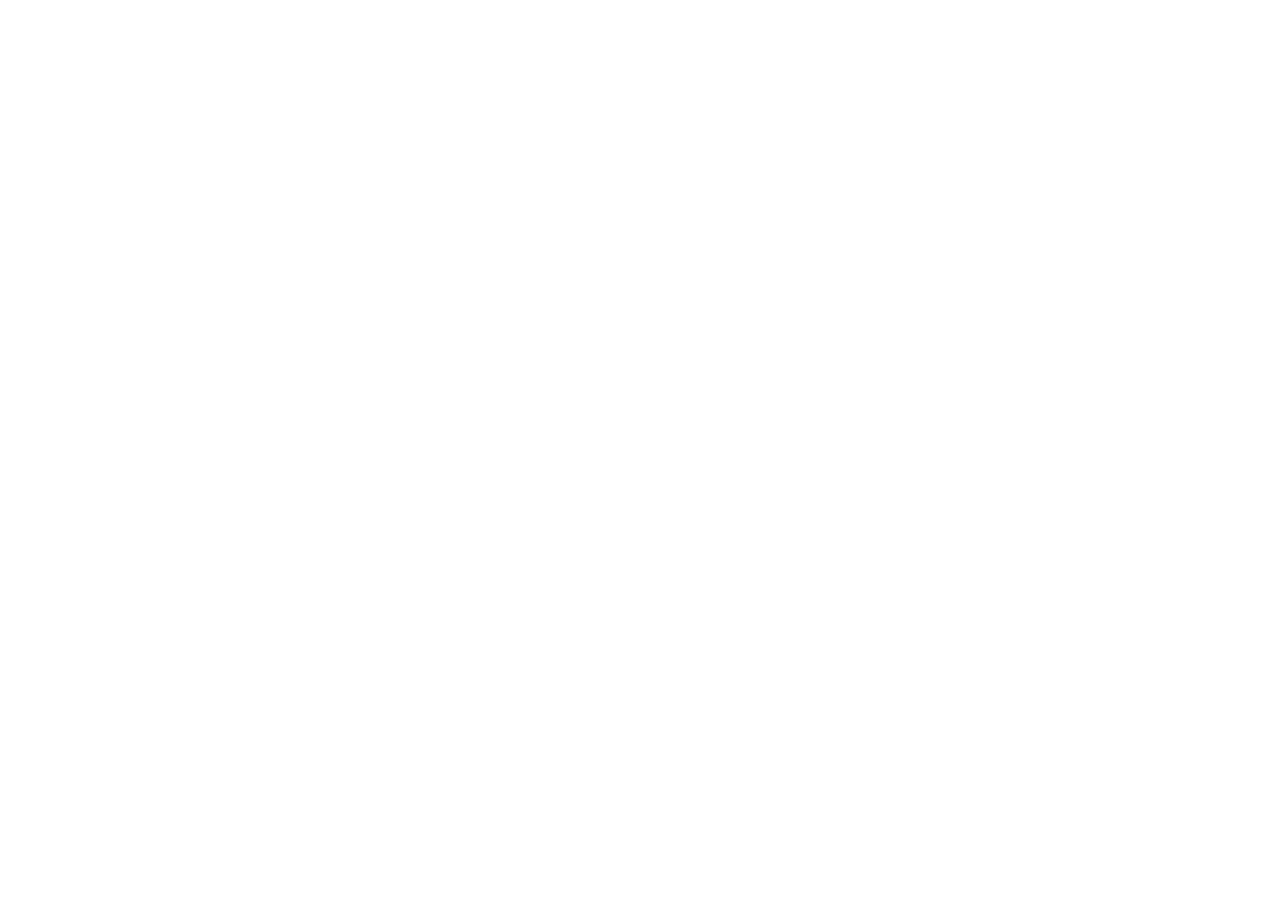
==== pages/game.html @ 1f8486c0 "Added Basic Skeleton for home page" ====
<!DOCTYPE html>
<html lang="en">
<head>
    <meta charset="UTF-8">
    <link src="../style.css" rel="stylesheet">
    <script src="../javascript.js"></script>
    <title>Interdimensional R-P-S</title>
</head>
<body>
    <!--Includes
            Div
                3 Divs(Which show characters on each side i.e: Player vs Computer) and 1 in the middle for the score
            Div
                3 Divs Which include Player options(and according to the theme)
        Bottom Left
            Sound
        Bottom Right 
            Help
        Footer
            Credits(Github Link)
        
    -->
</body>
</html>
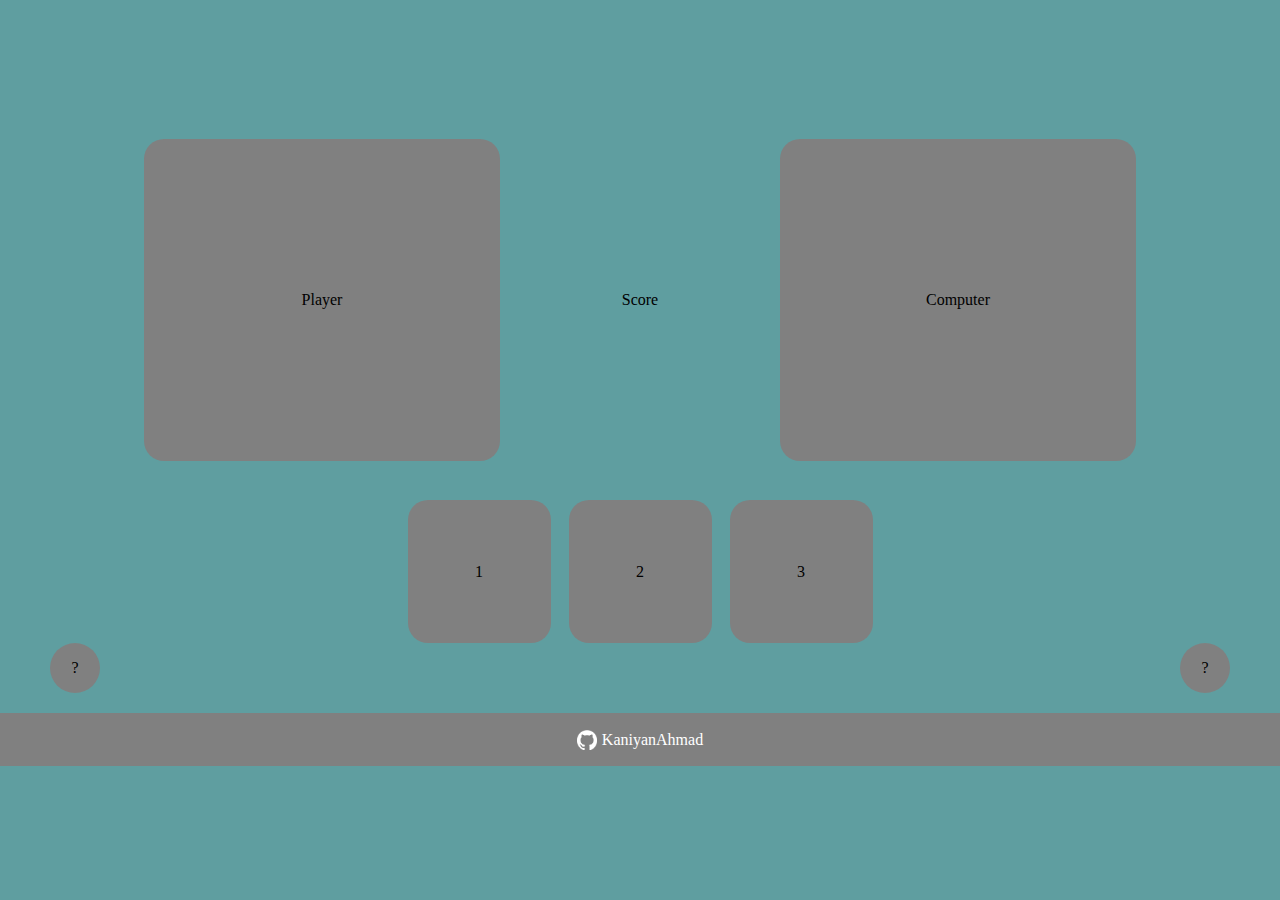
==== commit 50275120: "Added Basic Skeletonfor game page" ====
--- a/pages/game.html
+++ b/pages/game.html
@@ -2,7 +2,7 @@
 <html lang="en">
 <head>
     <meta charset="UTF-8">
-    <link src="../style.css" rel="stylesheet">
+    <link href="../styles/gameStyle.css" rel="stylesheet">
     <script src="../javascript.js"></script>
     <title>Interdimensional R-P-S</title>
 </head>
@@ -20,5 +20,58 @@
             Credits(Github Link)
         
     -->
+
+    <div id="gameWindow">
+        <div id="playerCharacter">
+                <span>Player</span> 
+        </div>
+
+        <div id="score">
+                <span>Score</span>
+        </div>
+
+        <div id="computerCharacter">
+                <span>Computer</span>
+        </div>
+    </div>
+
+    <div id="playerSelection">
+        <div id="selection1">
+            <span>
+                1
+            </span>
+        </div>
+
+        <div id="selection2">
+            <span>
+                2
+            </span>
+        </div>
+
+        <div id="selection3">
+            <span>
+                3
+            </span>
+        </div>
+    </div>
+
+    <footer>
+        <div class="sound-help">
+            <!-- Sound -->
+                <div class="sound"><p>?</p></div>
+            <!-- How to -->
+                <div class="help"><p>?</p></div>
+        </div>
+        <!-- Github Link -->
+        <div class="footer">
+            <img src="../images/github-mark-white.png" alt="Github" height="20px" width="20px">
+            <span>
+            <a href="https://github.com/KaniyanAhmad" target="_blank">KaniyanAhmad</a>
+            </span>
+
+        </div>
+
+    </footer>
+
 </body>
 </html>--- a/styles/gameStyle.css
+++ b/styles/gameStyle.css
@@ -0,0 +1,110 @@
+/* game.html */
+* {
+    margin: 0;
+    padding: 0;
+}
+
+body{
+    
+    background-color: cadetblue;
+}
+
+#gameWindow {
+    margin-top: 100px;
+    display: flex;
+    justify-content: center;
+    height: 400px;
+    align-items: center;
+    gap: 65px;
+}
+
+#score {
+    width: 150px;
+    height: 150px;  
+}
+
+#score, #playerCharacter, #computerCharacter {          /* temp */
+    display: flex;
+    justify-content: center;
+    align-items: center;
+}
+
+#playerCharacter, #computerCharacter {
+    background-color: gray;
+    border-radius: 20px;
+    width: 356px;
+    height: 322px;
+}
+
+#playerSelection {
+    display: flex;
+    justify-content: center;
+    gap: 18px;
+}
+
+
+
+#playerSelection > * {                                  /* temp */
+    background-color: gray;
+    border-radius: 20px;
+    width: 143px;
+    height: 143px;
+    display: flex;
+    justify-content: center;
+    align-items: center;
+}
+
+.sound-help {
+    display: flex;
+    justify-content: space-between;
+    margin-right: 50px;
+    margin-left: 50px;
+    
+}
+
+.sound {
+    height: 50px;
+    width: 50px;
+    background-color: gray;
+    border-radius: 50%;
+    display: flex;
+    justify-content: center;
+    align-items: center;
+}
+
+.help {
+    height: 50px;
+    width: 50px;
+    background-color: gray;
+    border-radius: 50%;
+    display: flex;
+    justify-content: center;
+    align-items: center;
+}
+
+footer {
+    display: flex;
+    flex-direction: column;
+    margin-top: auto;
+}
+
+.footer {
+    display: flex;
+    justify-content: center;
+    align-items: center;
+    height: 53px;
+    background-color: gray;
+    margin-top: 20px;
+}
+
+.footer > span {
+    height: 20px;
+    display: flex;
+    align-items: center;
+    margin-left: 5px;
+}
+
+.footer > span > a {
+    text-decoration: none;
+    color: white;
+}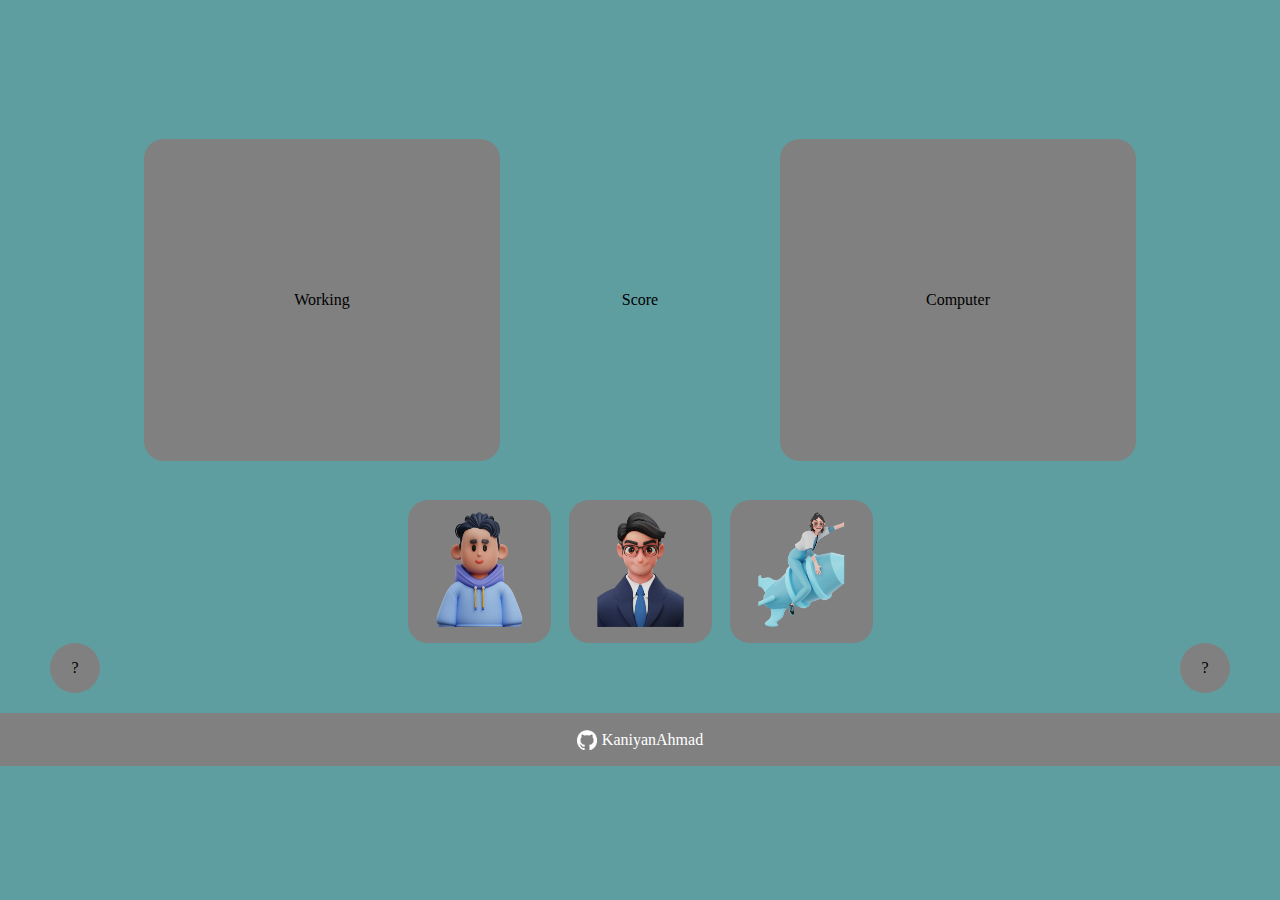
==== commit 443a644a: "temp/test" ====
--- a/pages/game.html
+++ b/pages/game.html
@@ -3,7 +3,7 @@
 <head>
     <meta charset="UTF-8">
     <link href="../styles/gameStyle.css" rel="stylesheet">
-    <script src="../javascript.js"></script>
+    <script src="../scripts/gameScript.js" defer></script>
     <title>Interdimensional R-P-S</title>
 </head>
 <body>
@@ -23,7 +23,7 @@
 
     <div id="gameWindow">
         <div id="playerCharacter">
-                <span>Player</span> 
+                 
         </div>
 
         <div id="score">
@@ -37,21 +37,21 @@
 
     <div id="playerSelection">
         <div id="selection1">
-            <span>
-                1
-            </span>
+            <a>
+                <img src="../images/temp1.png" alt="temp1" width="143px" height="143px">
+            </a>
         </div>
 
         <div id="selection2">
-            <span>
-                2
-            </span>
+            <a>
+                <img src="../images/temp2.png" alt="temp1" width="143px" height="143px">
+            </a>
         </div>
 
         <div id="selection3">
-            <span>
-                3
-            </span>
+            <a>
+                <img src="../images/temp3.png" alt="temp1" width="143px" height="143px">
+            </a>
         </div>
     </div>
 
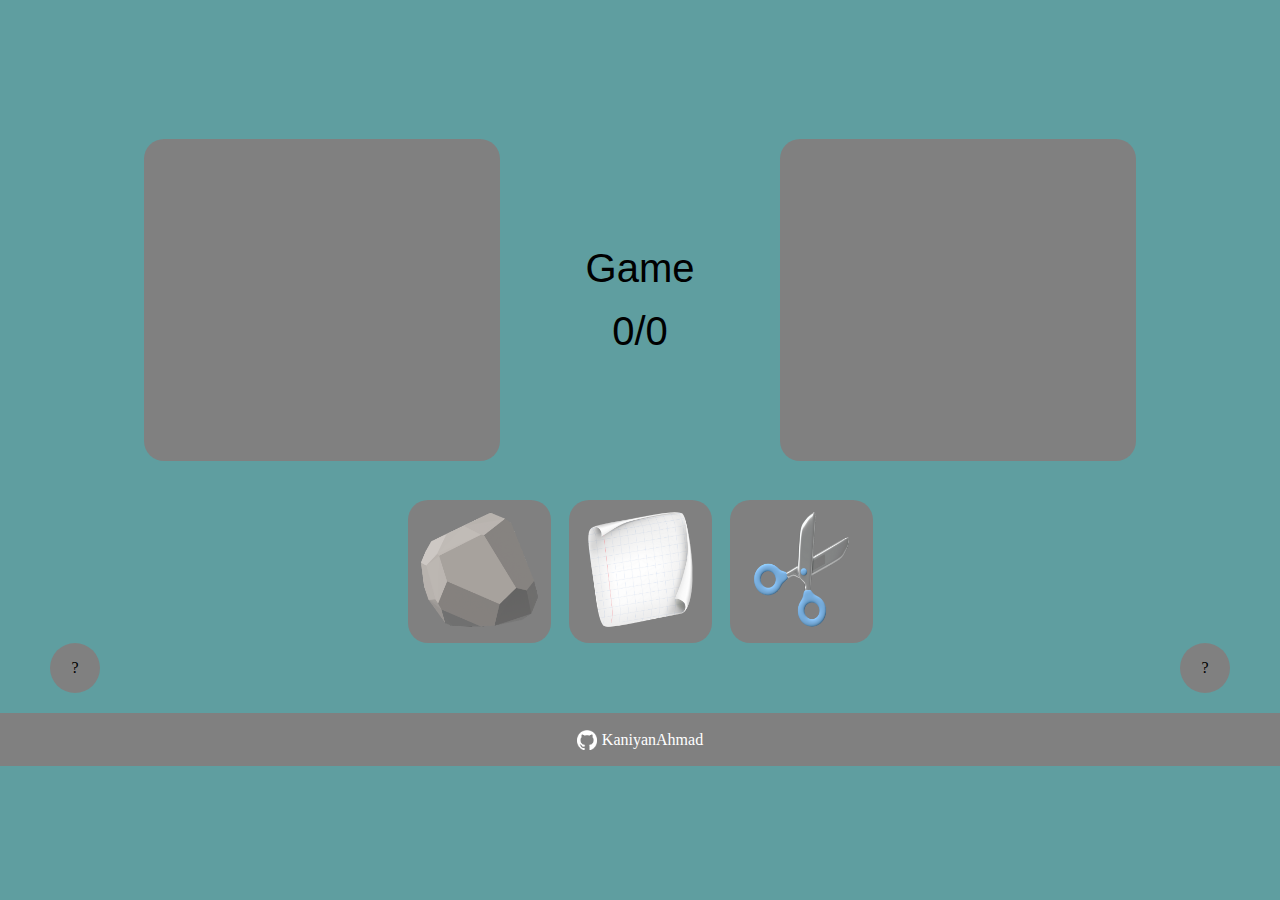
==== commit 5e945846: "Fully Working game without the endscreen" ====
--- a/pages/game.html
+++ b/pages/game.html
@@ -27,30 +27,38 @@
         </div>
 
         <div id="score">
-                <span>Score</span>
+                <div id="scoreComment">
+                    <p>Game</p>
+                </div>
+                <div id="scoreContainer">
+                    <p>0</p>
+                    <p>/</p>
+                    <p>0</p>
+                </div>
+
         </div>
 
         <div id="computerCharacter">
-                <span>Computer</span>
+                
         </div>
     </div>
 
     <div id="playerSelection">
         <div id="selection1">
-            <a>
-                <img src="../images/temp1.png" alt="temp1" width="143px" height="143px">
+            <a id="rock">
+                <img src="../images/rock.png" alt="rock" width="143px" height="143px">
             </a>
         </div>
 
         <div id="selection2">
-            <a>
-                <img src="../images/temp2.png" alt="temp1" width="143px" height="143px">
+            <a id="paper">
+                <img src="../images/paper.png" alt="paper" width="143px" height="143px">
             </a>
         </div>
 
         <div id="selection3">
-            <a>
-                <img src="../images/temp3.png" alt="temp1" width="143px" height="143px">
+            <a id="scissors">
+                <img src="../images/scissors.png" alt="scissors" width="143px" height="143px">
             </a>
         </div>
     </div>
--- a/styles/gameStyle.css
+++ b/styles/gameStyle.css
@@ -19,8 +19,18 @@
 }
 
 #score {
+    display: flex;
+    flex-direction: column;
+    gap: 18px;
     width: 150px;
-    height: 150px;  
+    height: 150px;
+    font-family: Arial, Helvetica, sans-serif; 
+    font-size: 40px; 
+}
+
+#scoreContainer {
+    display: flex;
+    flex-direction: row;
 }
 
 #score, #playerCharacter, #computerCharacter {          /* temp */
@@ -34,6 +44,11 @@
     border-radius: 20px;
     width: 356px;
     height: 322px;
+}
+
+.img {
+    width: 300px;
+    height: 270px;
 }
 
 #playerSelection {
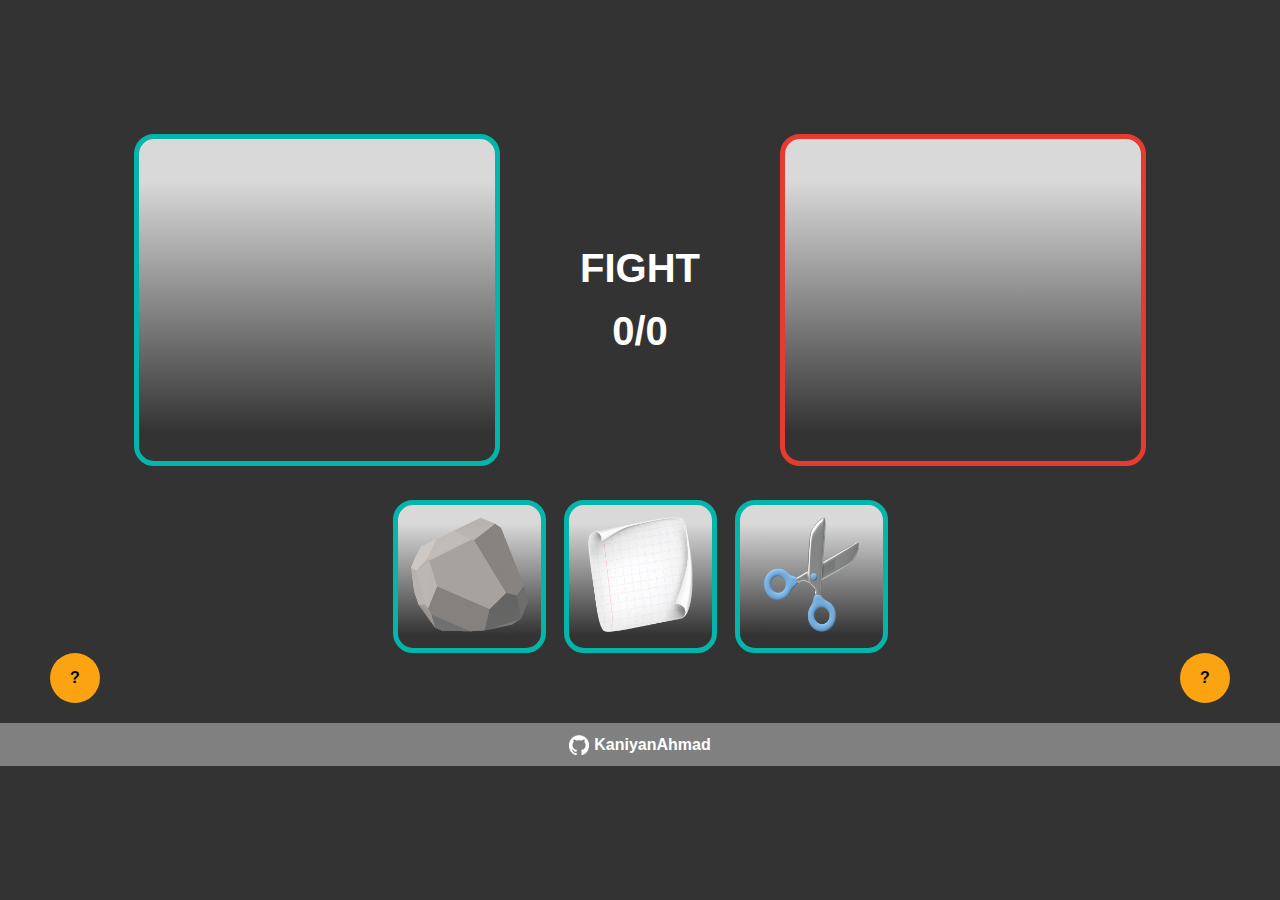
==== commit 577dcf30: "Added a reuslt popup with working buttons and an end screen and added color palette." ====
--- a/pages/game.html
+++ b/pages/game.html
@@ -20,7 +20,9 @@
             Credits(Github Link)
         
     -->
+    
 
+    </div>
     <div id="gameWindow">
         <div id="playerCharacter">
                  
@@ -28,7 +30,7 @@
 
         <div id="score">
                 <div id="scoreComment">
-                    <p>Game</p>
+                    <p>FIGHT</p>
                 </div>
                 <div id="scoreContainer">
                     <p>0</p>
@@ -81,5 +83,24 @@
 
     </footer>
 
+    <div id="popupWrapperContainer">
+        <div id="popupWrapper">
+            <div id="popupImg">
+
+            </div>
+            <div id="popupBtn">
+                <div id="popupMenu">
+                    <a href="../index.html">
+                    <button>Main Menu</button>
+                    </a>
+                </div>
+                <div id="popupPlayAgain">
+                    <a href="game.html">
+                    <button>Play Again</button>
+                    </a>
+                </div>
+            </div>
+        </div>
+    </div>
 </body>
 </html>--- a/styles/gameStyle.css
+++ b/styles/gameStyle.css
@@ -6,7 +6,9 @@
 
 body{
     
-    background-color: cadetblue;
+    background-color: #333333;
+    font-family: Impact, Haettenschweiler, 'Arial Narrow Bold', sans-serif;
+    font-weight: 700;
 }
 
 #gameWindow {
@@ -19,12 +21,12 @@
 }
 
 #score {
+    color: white;
     display: flex;
     flex-direction: column;
     gap: 18px;
     width: 150px;
     height: 150px;
-    font-family: Arial, Helvetica, sans-serif; 
     font-size: 40px; 
 }
 
@@ -33,17 +35,26 @@
     flex-direction: row;
 }
 
-#score, #playerCharacter, #computerCharacter {          /* temp */
+#score, #playerCharacter, #computerCharacter {          
     display: flex;
     justify-content: center;
     align-items: center;
 }
 
 #playerCharacter, #computerCharacter {
-    background-color: gray;
+    background: rgb(51,51,51);
+    background: linear-gradient(0deg, rgba(51,51,51,1) 9%, rgba(217,217,217,1) 87%);
     border-radius: 20px;
     width: 356px;
     height: 322px;
+}
+
+#playerCharacter {
+    border: 5px solid #03B5AA;
+}
+
+#computerCharacter {
+    border: 5px solid #E63B2E;
 }
 
 .img {
@@ -57,10 +68,10 @@
     gap: 18px;
 }
 
-
-
-#playerSelection > * {                                  /* temp */
-    background-color: gray;
+#playerSelection > * {      
+    border: 5px solid #03B5AA;                            
+    background: rgb(51,51,51);
+    background: linear-gradient(0deg, rgba(51,51,51,1) 9%, rgba(217,217,217,1) 87%);
     border-radius: 20px;
     width: 143px;
     height: 143px;
@@ -77,10 +88,14 @@
     
 }
 
+.sound-help > * {
+    background-color: #FCA311;
+}
+
+
 .sound {
     height: 50px;
     width: 50px;
-    background-color: gray;
     border-radius: 50%;
     display: flex;
     justify-content: center;
@@ -90,7 +105,6 @@
 .help {
     height: 50px;
     width: 50px;
-    background-color: gray;
     border-radius: 50%;
     display: flex;
     justify-content: center;
@@ -107,7 +121,7 @@
     display: flex;
     justify-content: center;
     align-items: center;
-    height: 53px;
+    height: 43px;
     background-color: gray;
     margin-top: 20px;
 }
@@ -122,4 +136,55 @@
 .footer > span > a {
     text-decoration: none;
     color: white;
+}
+
+#popupWrapperContainer {
+    position: fixed;
+    top: 0;
+    left: 0;
+    width: 100%;
+    height: 100%;
+    background-color: rgba(0, 0, 0, 0.7);
+    display: none;
+    justify-content: center;
+    align-items: center;
+    z-index: 9999;
+    
+}
+
+#popupWrapper {
+    background-color: rgba(68, 67, 55, 0.87);
+    width: 730px;
+    height: 440px;
+    border-radius: 20px;
+    display: flex;
+    flex-direction: column;
+    justify-content: center;
+    align-items: center;
+    gap: 18px;
+}
+
+#popupImg {
+    width: 620px;
+    height: 260px;
+    border-radius: 10px;
+    
+}
+
+#popupBtn {
+    display: flex;
+    flex-direction: row;
+    justify-content: flex-end;
+    width: 620px;
+    gap: 18px;
+}
+#popupMenu > a > button, #popupPlayAgain > a > button {
+    width: 140px;
+    height: 70px;
+    border-radius: 10px;
+    background-color: #43AA8B;
+    border-color: rgba(255, 255, 255, 0);
+    color: white;
+    font-size: 15px;
+    font-weight: 700;
 }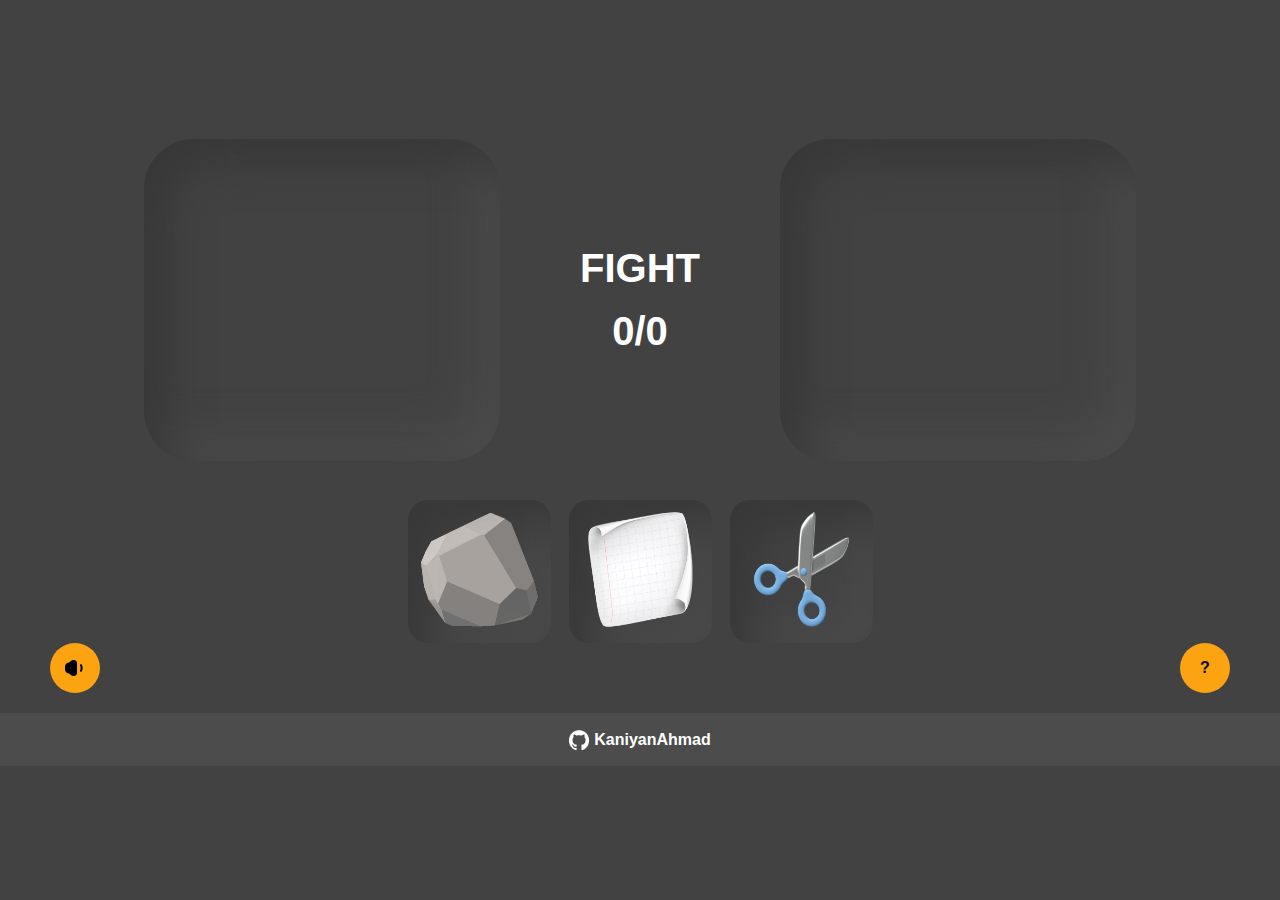
==== commit f1db013d: "Updated UI and Added Sounds" ====
--- a/pages/game.html
+++ b/pages/game.html
@@ -68,7 +68,9 @@
     <footer>
         <div class="sound-help">
             <!-- Sound -->
-                <div class="sound"><p>?</p></div>
+                <div class="sound">
+                    <img src="../images/volume.png" alt="notMuted"/>
+                </div>
             <!-- How to -->
                 <div class="help"><p>?</p></div>
         </div>
@@ -102,5 +104,10 @@
             </div>
         </div>
     </div>
+
+    <audio src="../sounds/selection.mp3" id="selection"></audio>
+    <audio src="../sounds/userWon.mp3" id="userWon"></audio>
+    <audio src="../sounds/userDefeated.mp3" id="userDefeat"></audio>
+    <audio src="../sounds/btn.mp3" id="btn"></audio>
 </body>
 </html>--- a/styles/gameStyle.css
+++ b/styles/gameStyle.css
@@ -2,11 +2,12 @@
 * {
     margin: 0;
     padding: 0;
+    user-select: none;
 }
 
 body{
     
-    background-color: #333333;
+    background-color: #424242;
     font-family: Impact, Haettenschweiler, 'Arial Narrow Bold', sans-serif;
     font-weight: 700;
 }
@@ -42,19 +43,11 @@
 }
 
 #playerCharacter, #computerCharacter {
-    background: rgb(51,51,51);
-    background: linear-gradient(0deg, rgba(51,51,51,1) 9%, rgba(217,217,217,1) 87%);
-    border-radius: 20px;
+    border-radius: 50px;
+    background: #424242;
+    box-shadow: inset 22px 22px 44px #383838, inset -22px -22px 44px #4c4c4c;
     width: 356px;
     height: 322px;
-}
-
-#playerCharacter {
-    border: 5px solid #03B5AA;
-}
-
-#computerCharacter {
-    border: 5px solid #E63B2E;
 }
 
 .img {
@@ -69,9 +62,9 @@
 }
 
 #playerSelection > * {      
-    border: 5px solid #03B5AA;                            
-    background: rgb(51,51,51);
-    background: linear-gradient(0deg, rgba(51,51,51,1) 9%, rgba(217,217,217,1) 87%);
+    border-radius: 10px;
+    background: #424242;
+    box-shadow: inset 22px 22px 44px #383838, inset -22px -22px 44px #4c4c4c;
     border-radius: 20px;
     width: 143px;
     height: 143px;
@@ -90,6 +83,7 @@
 
 .sound-help > * {
     background-color: #FCA311;
+    user-select: none;
 }
 
 
@@ -121,8 +115,8 @@
     display: flex;
     justify-content: center;
     align-items: center;
-    height: 43px;
-    background-color: gray;
+    height: 53px;
+    background-color: #4c4c4c;
     margin-top: 20px;
 }
 
@@ -153,7 +147,7 @@
 }
 
 #popupWrapper {
-    background-color: rgba(68, 67, 55, 0.87);
+    background-color: rgba(66, 66, 66, 0.87);
     width: 730px;
     height: 440px;
     border-radius: 20px;
@@ -182,8 +176,9 @@
     width: 140px;
     height: 70px;
     border-radius: 10px;
-    background-color: #43AA8B;
-    border-color: rgba(255, 255, 255, 0);
+    background-color: #424242;
+    box-shadow:  25px 25px 50px #383838, -25px -25px 50px #4c4c4c;
+    border-color: transparent;
     color: white;
     font-size: 15px;
     font-weight: 700;
